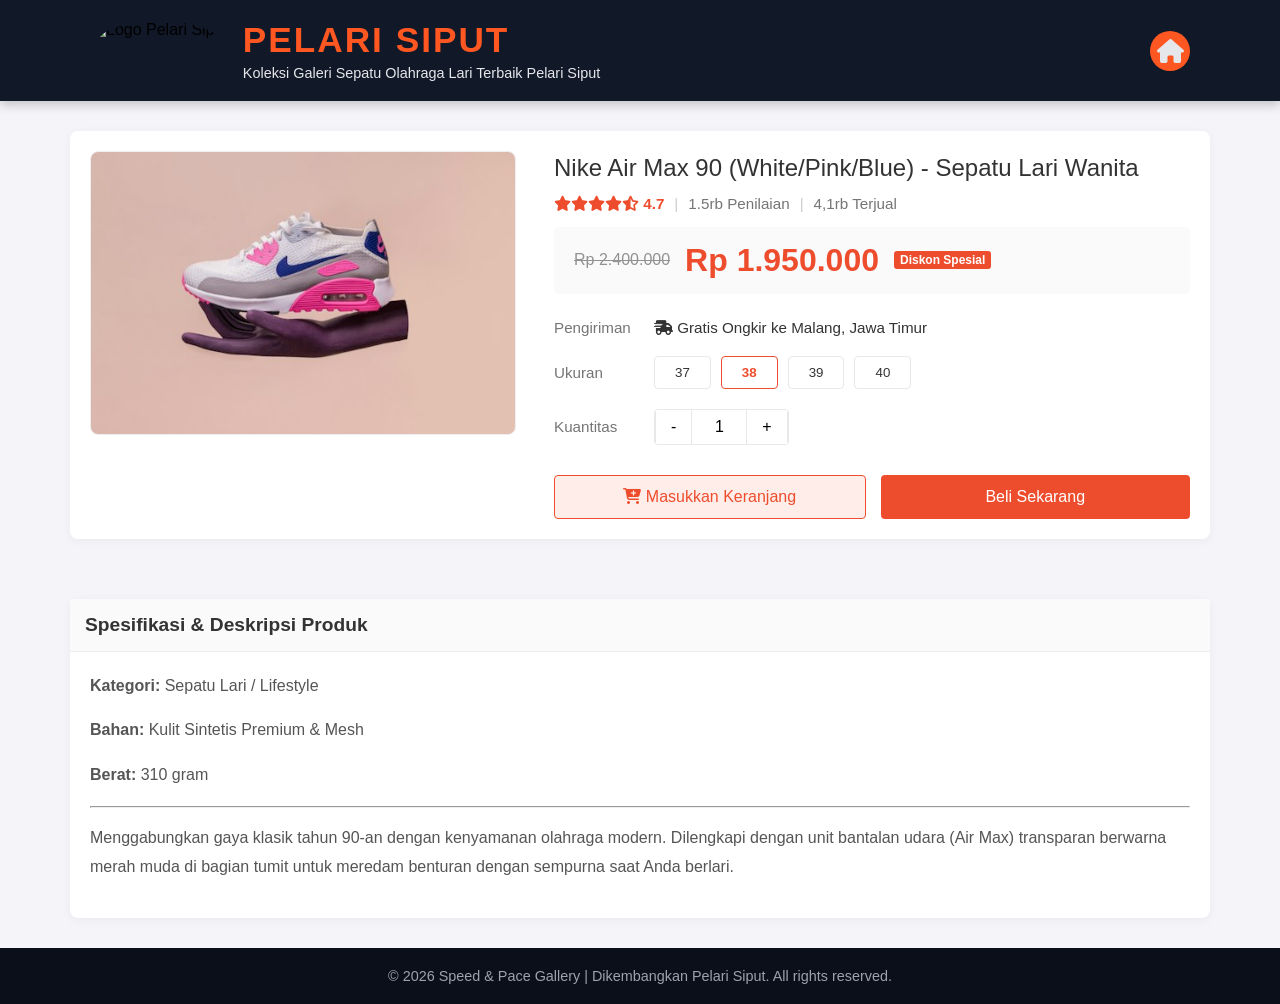
==== pruduk3.html @ a823e482 "Add files" ====
<!DOCTYPE html>
<html lang="id">
<head>
    <meta charset="UTF-8">
    <meta name="viewport" content="width=device-width, initial-scale=1.0">
    <title>Detail Produk 3 - Pelari Siput</title>
    <link rel="stylesheet" href="https://cdnjs.cloudflare.com/ajax/libs/font-awesome/6.4.0/css/all.min.css">
    <link rel="stylesheet" href="style.css">
</head>
<body>

    <header class="main-header">
        <div class="header-container">
            <div class="brand-area">
                <img src="img/logo.png" alt="Logo Pelari Siput" class="brand-logo">
                <div class="brand-text">
                    <h1>PELARI SIPUT</h1>
                    <p>Koleksi Galeri Sepatu Olahraga Lari Terbaik Pelari Siput</p>
                </div>
            </div>
            <div class="social-links">
                <a href="index.html" title="Kembali ke Beranda" style="background-color: var(--accent-color);"><i class="fa-solid fa-home"></i></a>
            </div>
        </div>
    </header>

    <main class="product-detail-container">
        <div class="product-image-box">
            <img src="img/sepatu3.jpg" alt="Nike Air Max 90" id="main-product-img">
        </div>
        <div class="product-info-box">
            <h1 class="product-title">Nike Air Max 90 (White/Pink/Blue) - Sepatu Lari Wanita</h1>
            <div class="product-meta">
                <span class="rating"><i class="fa-solid fa-star"></i><i class="fa-solid fa-star"></i><i class="fa-solid fa-star"></i><i class="fa-solid fa-star"></i><i class="fa-solid fa-star-half-stroke"></i> 4.7</span>
                <span class="divider">|</span><span>1.5rb Penilaian</span><span class="divider">|</span><span>4,1rb Terjual</span>
            </div>
            <div class="product-price-box">
                <span class="price-discount">Rp 2.400.000</span>
                <span class="price-final">Rp 1.950.000</span>
                <span class="badge-discount">Diskon Spesial</span>
            </div>
            <div class="product-options">
                <div class="option-row"><span class="option-label">Pengiriman</span><span class="option-value"><i class="fa-solid fa-truck-fast"></i> Gratis Ongkir ke Malang, Jawa Timur</span></div>
                <div class="option-row">
                    <span class="option-label">Ukuran</span>
                    <div class="size-buttons"><button class="size-btn">37</button><button class="size-btn active">38</button><button class="size-btn">39</button><button class="size-btn">40</button></div>
                </div>
                <div class="option-row">
                    <span class="option-label">Kuantitas</span>
                    <div class="qty-box"><button class="qty-btn">-</button><input type="text" value="1" class="qty-input"><button class="qty-btn">+</button></div>
                </div>
            </div>
            <div class="product-actions">
                <button class="btn-cart"><i class="fa-solid fa-cart-plus"></i> Masukkan Keranjang</button>
                <button class="btn-buy">Beli Sekarang</button>
            </div>
        </div>
    </main>

    <div class="product-description-container">
        <h2>Spesifikasi & Deskripsi Produk</h2>
        <div class="desc-content">
            <p><strong>Kategori:</strong> Sepatu Lari / Lifestyle</p>
            <p><strong>Bahan:</strong> Kulit Sintetis Premium & Mesh</p>
            <p><strong>Berat:</strong> 310 gram</p>
            <hr>
            <p>Menggabungkan gaya klasik tahun 90-an dengan kenyamanan olahraga modern. Dilengkapi dengan unit bantalan udara (Air Max) transparan berwarna merah muda di bagian tumit untuk meredam benturan dengan sempurna saat Anda berlari.</p>
        </div>
    </div>
  <footer class="main-footer">
        <div class="footer-bottom">
            &copy; 2026 Speed & Pace Gallery | Dikembangkan Pelari Siput. All rights reserved.
        </div>
    </footer>
</body>
</html>
---- style.css ----
/* Pengaturan Warna Tema Sporty */
:root {
    --bg-color: #f4f4f9;
    --header-footer-bg: #111827;
    --accent-color: #ff5722; 
    --text-color: #e5e7eb;
    --text-muted: #9ca3af;
}

body {
    font-family: 'Segoe UI', Tahoma, Geneva, Verdana, sans-serif;
    background-color: var(--bg-color);
    margin: 0; padding: 0;
    display: flex; flex-direction: column; min-height: 100vh;
}

/* --- HEADER BARU --- */
.main-header {
    background-color: var(--header-footer-bg);
    padding: 20px 0;
    box-shadow: 0 4px 10px rgba(0,0,0,0.2);
}

.header-container {
    max-width: 1100px; margin: 0 auto; padding: 0 20px;
    display: flex; justify-content: space-between; align-items: center;
    flex-wrap: wrap; /* Agar rapi di HP */
}

.brand-area h1 { margin: 0; font-size: 2.2rem; color: var(--accent-color); letter-spacing: 2px; }
.brand-area p { margin: 5px 0 0 0; color: var(--text-color); font-size: 0.9rem; }

.social-links { display: flex; gap: 15px; }
.social-links a {
    color: var(--text-color); font-size: 1.5rem; transition: 0.3s;
    width: 40px; height: 40px; border-radius: 50%; background-color: rgba(255,255,255,0.1);
    display: flex; justify-content: center; align-items: center; text-decoration: none;
}
.social-links a:hover { color: white; background-color: var(--accent-color); transform: translateY(-3px); }

/* --- GALERI --- */
.gallery-container {
    display: grid; grid-template-columns: repeat(3, 1fr); gap: 20px;
    padding: 40px 20px; max-width: 1100px; margin: 0 auto; flex-grow: 1;
}

.gallery-item {
    overflow: hidden; border-radius: 10px; box-shadow: 0 6px 12px rgba(0,0,0,0.15); cursor: pointer;
}

.gallery-img {
    width: 100%; height: 300px; object-fit: cover; display: block; transition: transform 0.4s ease;
}

.gallery-img:hover { transform: scale(1.1); }

/* --- MODAL LIGHTBOX --- */
.lightbox-modal {
    display: none; position: fixed; z-index: 999; top: 0; left: 0; width: 100%; height: 100%;
    background-color: rgba(0, 0, 0, 0.85); align-items: center; justify-content: center; backdrop-filter: blur(5px);
}
.lightbox-content { max-width: 90%; max-height: 85%; border-radius: 8px; box-shadow: 0 0 20px var(--accent-color); }
.close-btn { position: absolute; top: 20px; right: 40px; color: white; font-size: 50px; font-weight: bold; cursor: pointer; transition: 0.3s; }
.close-btn:hover { color: var(--accent-color); }

/* --- FOOTER PROFESIONAL --- */
.main-footer {
    background-color: var(--header-footer-bg); color: var(--text-color); margin-top: auto;
}

.footer-content {
    display: grid; grid-template-columns: repeat(3, 1fr); gap: 40px;
    max-width: 1100px; margin: 0 auto; padding: 50px 20px;
}

.footer-section h2, .footer-section h3 { color: var(--accent-color); margin-bottom: 20px; }
.footer-section p { color: var(--text-muted); line-height: 1.6; margin-bottom: 10px; }
.footer-section.contact i { margin-right: 10px; color: var(--accent-color); width: 20px; }

.footer-section.links ul { list-style: none; padding: 0; margin: 0; }
.footer-section.links ul li { margin-bottom: 12px; }
.footer-section.links ul li a { color: var(--text-muted); text-decoration: none; transition: 0.3s; }
.footer-section.links ul li a:hover { color: var(--accent-color); padding-left: 5px; }

.footer-bottom {
    background-color: #0b0f19; text-align: center; padding: 20px; color: var(--text-muted); font-size: 0.9rem;
}

/* --- RESPONSIVITAS (HP & TABLET) --- */
@media (max-width: 850px) {
    .gallery-container { grid-template-columns: repeat(2, 1fr); }
    .footer-content { grid-template-columns: repeat(2, 1fr); }
    .header-container { flex-direction: column; text-align: center; gap: 15px; }
}

@media (max-width: 550px) {
    .gallery-container { grid-template-columns: 1fr; }
    .footer-content { grid-template-columns: 1fr; text-align: center; }
    .gallery-img { height: 250px; }
    .footer-section.links ul li a:hover { padding-left: 0; }
}
/* =========================================
   STYLING HALAMAN DETAIL PRODUK (SHOPEE STYLE)
   ========================================= */

.product-detail-container, .product-description-container {
    max-width: 1100px; margin: 30px auto; padding: 20px;
    background-color: white; border-radius: 8px;
    box-shadow: 0 2px 10px rgba(0,0,0,0.05); color: #333;
}

.product-detail-container {
    display: flex; gap: 40px;
}

/* Kiri: Gambar */
.product-image-box { width: 40%; }
.product-image-box img { width: 100%; border-radius: 8px; border: 1px solid #eee; }

/* Kanan: Info Utama */
.product-info-box { width: 60%; }
.product-title { font-size: 1.5rem; font-weight: 500; line-height: 1.4; margin-top: 0; margin-bottom: 10px; }

.product-meta { display: flex; gap: 10px; align-items: center; color: #757575; font-size: 0.95rem; margin-bottom: 15px; }
.product-meta .rating { color: #ee4d2d; font-weight: bold; } /* Warna Bintang Shopee */
.product-meta .divider { color: #ccc; }

.product-price-box { background-color: #fafafa; padding: 15px 20px; margin-bottom: 25px; border-radius: 4px; display: flex; align-items: center; gap: 15px; }
.price-discount { text-decoration: line-through; color: #929292; font-size: 1rem; }
.price-final { font-size: 2rem; font-weight: bold; color: #ee4d2d; }
.badge-discount { background-color: #ee4d2d; color: white; padding: 2px 6px; border-radius: 3px; font-size: 0.75rem; font-weight: bold; }

.option-row { display: flex; margin-bottom: 20px; align-items: center; }
.option-label { width: 100px; color: #757575; font-size: 0.95rem; }
.option-value { color: #333; font-size: 0.95rem; }

.size-buttons { display: flex; gap: 10px; flex-wrap: wrap; }
.size-btn { background: white; border: 1px solid #e8e8e8; padding: 8px 20px; border-radius: 4px; cursor: pointer; color: #333; transition: 0.2s; }
.size-btn:hover, .size-btn.active { border-color: #ee4d2d; color: #ee4d2d; font-weight: bold; }

.qty-box { display: flex; border: 1px solid #e8e8e8; border-radius: 4px; overflow: hidden; }
.qty-btn { background: white; border: none; padding: 8px 15px; cursor: pointer; border-right: 1px solid #e8e8e8; border-left: 1px solid #e8e8e8; font-size: 1rem; }
.qty-input { width: 50px; border: none; text-align: center; font-size: 1rem; outline: none; }

.product-actions { display: flex; gap: 15px; margin-top: 30px; }
.btn-cart { flex: 1; padding: 12px; background-color: rgba(238, 77, 45, 0.1); border: 1px solid #ee4d2d; color: #ee4d2d; font-size: 1rem; cursor: pointer; border-radius: 4px; font-weight: 500; }
.btn-buy { flex: 1; padding: 12px; background-color: #ee4d2d; border: none; color: white; font-size: 1rem; cursor: pointer; border-radius: 4px; font-weight: 500; }

/* Deskripsi Bawah */
.product-description-container h2 { font-size: 1.2rem; background-color: #fafafa; padding: 15px; margin: -20px -20px 20px -20px; border-bottom: 1px solid #eee; }
.desc-content p { line-height: 1.8; color: #555; }

/* Responsivitas HP */
@media (max-width: 800px) {
    .product-detail-container { flex-direction: column; }
    .product-image-box, .product-info-box { width: 100%; }
}

/* --- HEADER BARU --- */
.main-header {
    background-color: var(--header-footer-bg);
    padding: 20px 0;
    box-shadow: 0 4px 10px rgba(0,0,0,0.2);
}

.header-container {
    max-width: 1100px; margin: 0 auto; padding: 0 20px;
    display: flex; justify-content: space-between; align-items: center;
    flex-wrap: wrap;
}

/* Mengatur Logo dan Teks agar berjajar ke samping (Flexbox) */
.brand-area {
    display: flex;
    align-items: center;
    gap: 15px; /* Jarak antara logo dan teks */
}

/* Ukuran Logo */
.brand-logo {
    height: 60px; /* Sesuaikan tinggi logo */
    width: auto;
    border-radius: 50%; /* Membuat logo menjadi bulat jika bentuk awalnya kotak */
    object-fit: cover;
}

.brand-text h1 { margin: 0; font-size: 2.2rem; color: var(--accent-color); letter-spacing: 2px; }
.brand-text p { margin: 5px 0 0 0; color: var(--text-color); font-size: 0.9rem; }
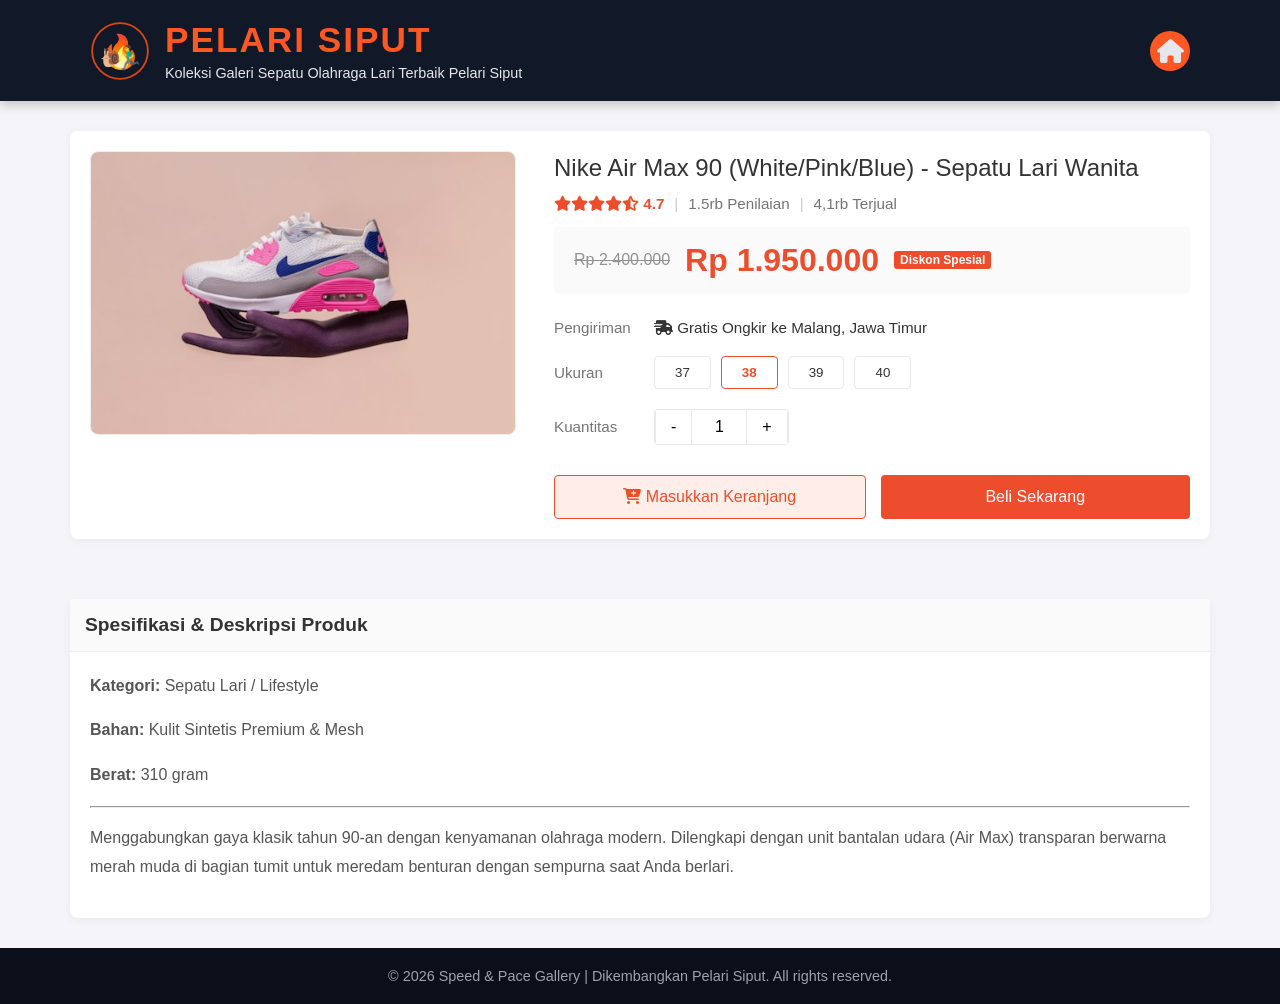
==== commit 61d385b6: "Add filess" ====
--- a/pruduk3.html
+++ b/pruduk3.html
@@ -12,7 +12,7 @@
     <header class="main-header">
         <div class="header-container">
             <div class="brand-area">
-                <img src="img/logo.png" alt="Logo Pelari Siput" class="brand-logo">
+                <img src="img/logo.svg" alt="Logo Pelari Siput" class="brand-logo">
                 <div class="brand-text">
                     <h1>PELARI SIPUT</h1>
                     <p>Koleksi Galeri Sepatu Olahraga Lari Terbaik Pelari Siput</p>
